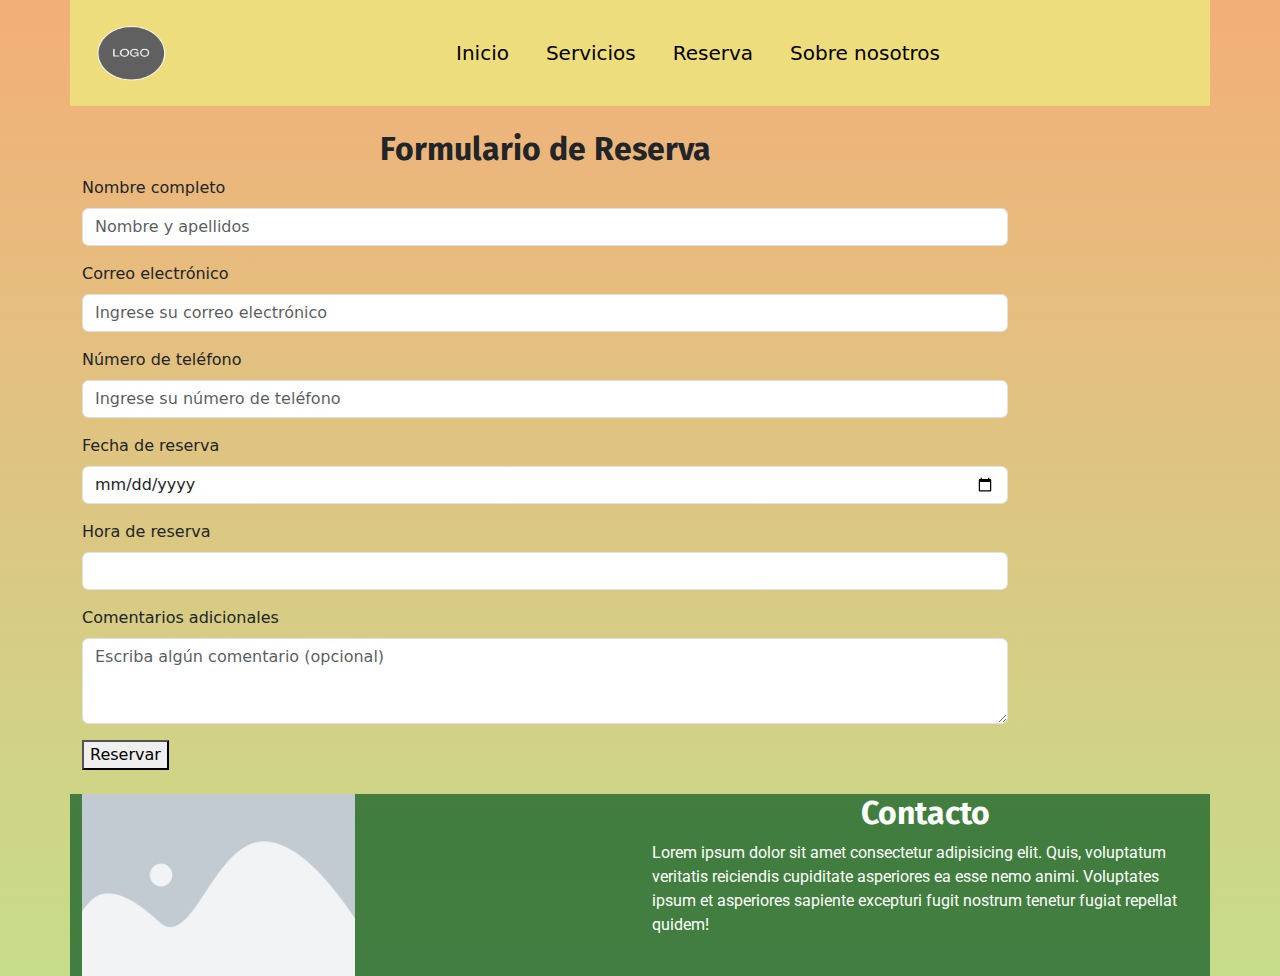
==== paginaEncuentro/reserva.html @ d7df7eee "Add files via upload" ====
<!doctype html>
<html lang="es">

<head>
    <meta charset="utf-8">
    <meta name="viewport" content="width=device-width, initial-scale=1">
    <title>OASIS SERENITY SPA</title>
    <link href="https://cdn.jsdelivr.net/npm/bootstrap@5.3.3/dist/css/bootstrap.min.css" rel="stylesheet"
        integrity="sha384-QWTKZyjpPEjISv5WaRU9OFeRpok6YctnYmDr5pNlyT2bRjXh0JMhjY6hW+ALEwIH" crossorigin="anonymous">

    <link rel="stylesheet" href="css/custom.css">
</head>

<body class="fondoPagina">
    <div class="container">

        <!--------------Barra de navegación--------->
        <div class="row">
            <nav class="col-12 navbar navbar-expand">
                <div class="container">
                    <a class="navbar-brand" href="#">
                        <img src="img/logo.png" alt="" width="100" height="80">
                    </a>
                    <button class="navbar-toggler" type="button" data-bs-toggle="collapse"
                        data-bs-target="#navbarNavAltMarkup" aria-controls="navbarNavAltMarkup" aria-expanded="false"
                        aria-label="Toggle navigation">
                        <span class="navbar-toggler-icon"></span>
                    </button>
                    <div class="navbar-collapse justify-content-center" id="navbarNavAltMarkup">
                        <div class="navbar-nav w-50 justify-content-between">
                            <a class="nav-link fs-5" href="index.html">Inicio</a>
                            <a class="nav-link fs-5" href="#">Servicios</a>
                            <a class="nav-link fs-5" href="reserva.html">Reserva</a>
                            <a class="nav-link fs-5" href="#">Sobre nosotros</a>
                        </div>
                    </div>
                </div>
            </nav>
        </div>

        <!-------Formulario de registro------------->

        <div class="row">
            <div class="col-10">
                <h2 class="mt-4">Formulario de Reserva</h2>
                <form>
                    <div class="mb-3">
                        <label for="nombre" class="form-label">Nombre completo</label>
                        <input type="text" class="form-control" id="nombre" placeholder="Nombre y apellidos" required>
                    </div>
        
                    <div class="mb-3">
                        <label for="email" class="form-label">Correo electrónico</label>
                        <input type="text" class="form-control" id="email" placeholder="Ingrese su correo electrónico" required>
                    </div>

                    <div class="mb-3">
                        <label for="telefono" class="form-label">Número de teléfono</label>
                        <input type="text" class="form-control" id="telefono" placeholder="Ingrese su número de teléfono" required>
                    </div>
        
                    <div class="mb-3">
                        <label for="fecha" class="form-label">Fecha de reserva</label>
                        <input type="date" class="form-control" id="fecha" required>
                    </div>
        
                    <div class="mb-3">
                        <label for="hora" class="form-label">Hora de reserva</label>
                        <input type="text" class="form-control" id="hora" required>
                    </div>
        
                    <div class="mb-3">
                        <label for="comentarios" class="form-label">Comentarios adicionales</label>
                        <textarea class="form-control" id="comentarios" rows="3" placeholder="Escriba algún comentario (opcional)"></textarea>
                    </div>

                    <button type="submit" class="mb-4">Reservar</button>
                </form>
            </div>
        </div>

        <!---------Pié de página------------->
        <div class="row">
            <div class="col-12 col-sm-6 d-flex align-items-center fondopie">
                <img class="w-50" src="img/placeholder.webp" alt="Mapa">
            </div>
            <div class="col-12 col-sm-6 fondopie">
                <h2>Contacto</h2>
                <p>Lorem ipsum dolor sit amet consectetur adipisicing elit. Quis, voluptatum veritatis reiciendis
                    cupiditate
                    asperiores ea esse nemo animi. Voluptates ipsum et asperiores sapiente excepturi fugit nostrum
                    tenetur fugiat repellat quidem!</p>
            </div>
        </div>
    </div>


    <script src="https://cdn.jsdelivr.net/npm/bootstrap@5.3.3/dist/js/bootstrap.bundle.min.js"
        integrity="sha384-YvpcrYf0tY3lHB60NNkmXc5s9fDVZLESaAA55NDzOxhy9GkcIdslK1eN7N6jIeHz"
        crossorigin="anonymous"></script>
</body>

</html>
---- paginaEncuentro/css/custom.css ----
@import url('https://fonts.googleapis.com/css2?family=Roboto:ital,wght@0,100;0,300;0,400;0,500;0,700;0,900;1,100;1,300;1,400;1,500;1,700;1,900&display=swap');
@import url('https://fonts.googleapis.com/css2?family=Fira+Sans:ital,wght@0,100;0,200;0,300;0,400;0,500;0,600;0,700;0,800;0,900;1,100;1,200;1,300;1,400;1,500;1,600;1,700;1,800;1,900&display=swap');
p{
    font-family: "Roboto", serif;
    font-optical-sizing: auto;
    font-weight: 400;
    font-style: normal;
    font-variation-settings:
      "wdth" 100;
}

h1,h2,h3{
    font-family: "Fira Sans", serif;
    font-weight: 700;
    font-style: normal;
    text-align: center;
}

.navbar{
    background-color: rgb(238, 221, 124);
    
}
.nav-link{
    color: rgb(0, 0, 0);
}
.nav-link:hover{
    color: rgb(88, 92, 33);
}
.navbar-nav{
    text-align: center;
}
.sin{
    padding: 0;
    margin: 0;
}

.botonesReserva{
    color: rgb(0, 0, 0);
    transition: transform 0.3s ease;
}

.botonesReserva:hover{
    color: rgb(71, 43, 11);
    transform: scale(1.1);
}

a{
    text-decoration: none;
}

.parrafoPresentacion{
    background: linear-gradient(to bottom,  rgb(250, 181, 91), rgb(236, 211, 66));
}

.parrafoServicios{
    background-color: rgb(236, 167, 76);
}

.textoPresentacion{
    font-size: 30px;
    text-align: center;
    margin-top: 70px;
}

.textoServicios{
    margin: 0 15% 10% 15%
}

.fondoPagina{
    background: linear-gradient(to bottom, rgb(243, 175, 120), rgb(199, 221, 138));

}

.fondopie{
    background-color: rgba(31, 102, 46, 0.801);
    color: white;
}

.fondo1{
    background-color: rgb(248, 56, 56);
}

.fondo2{
    background-color: rgb(248, 56, 56);
}

.servicios{
    width: 80%;
    margin: 10%;
    transition: transform 0.3s ease;
}

.servicios:hover{
    transform: scale(1.1);
}
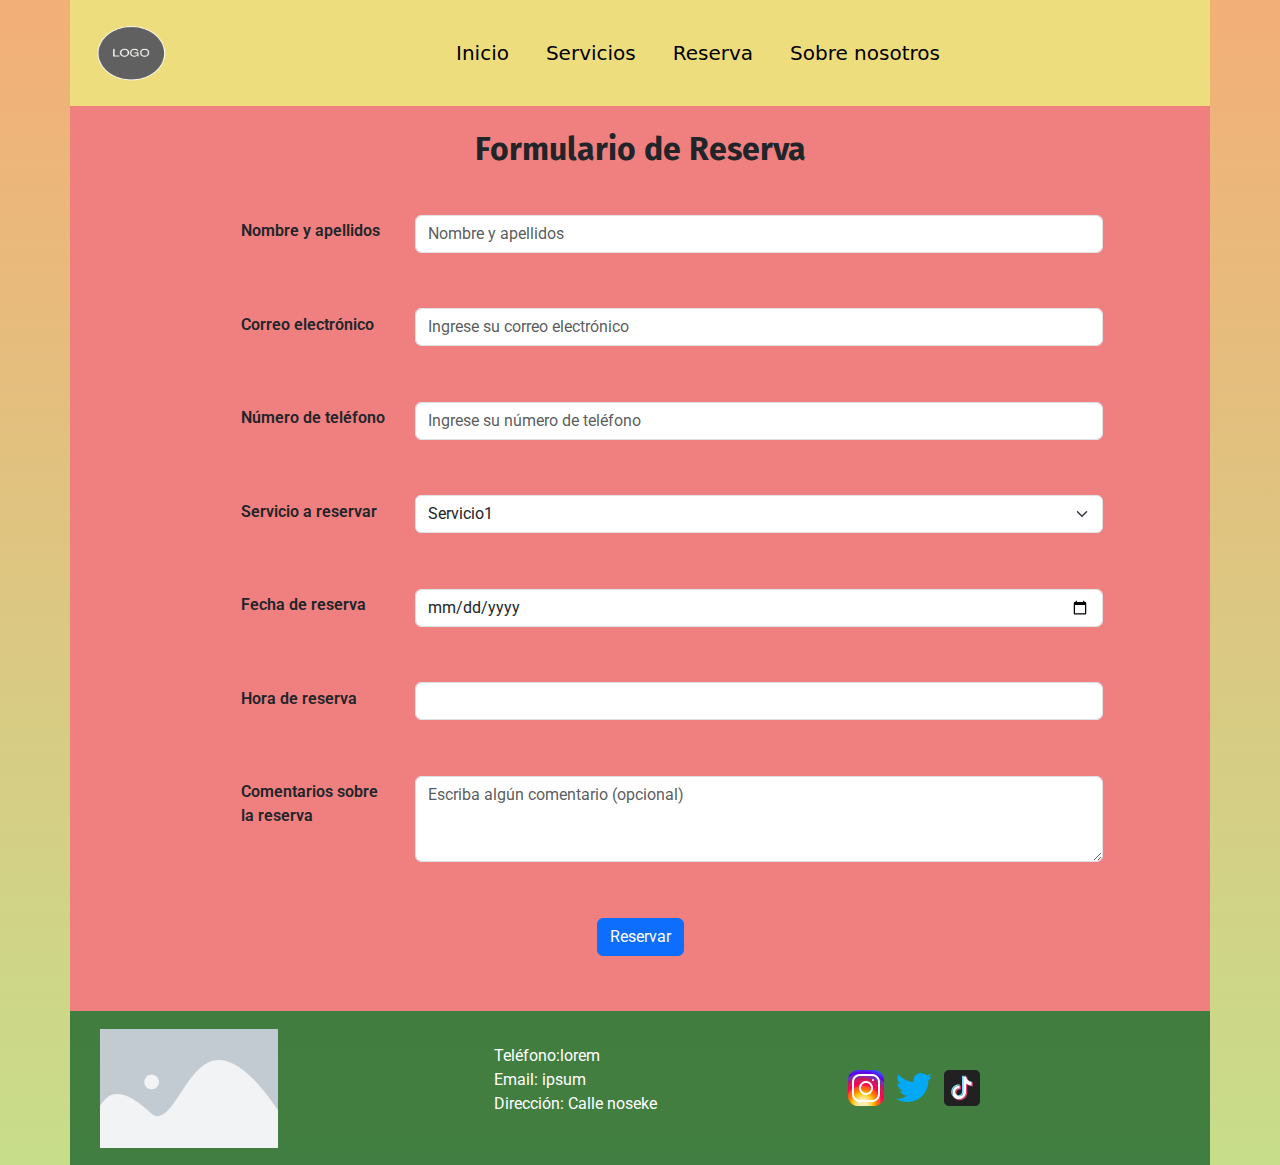
==== commit a78d58e4: "Add files via upload" ====
--- a/paginaEncuentro/reserva.html
+++ b/paginaEncuentro/reserva.html
@@ -40,56 +40,106 @@
 
         <!-------Formulario de registro------------->
 
-        <div class="row">
+        <div class="row d-flex justify-content-center fondoFormulario">
             <div class="col-10">
                 <h2 class="mt-4">Formulario de Reserva</h2>
                 <form>
-                    <div class="mb-3">
-                        <label for="nombre" class="form-label">Nombre completo</label>
-                        <input type="text" class="form-control" id="nombre" placeholder="Nombre y apellidos" required>
-                    </div>
-        
-                    <div class="mb-3">
-                        <label for="email" class="form-label">Correo electrónico</label>
-                        <input type="text" class="form-control" id="email" placeholder="Ingrese su correo electrónico" required>
+                    <div class="row camposFormulario">
+                        <div class="col-3">
+                            <label for="nombre" class="form-label textoFormulario">Nombre y apellidos</label>
+                        </div>
+                        <div class="col-9">
+                            <input type="text" class="form-control" id="nombre" placeholder="Nombre y apellidos" required>
+                        </div>
                     </div>
 
-                    <div class="mb-3">
-                        <label for="telefono" class="form-label">Número de teléfono</label>
-                        <input type="text" class="form-control" id="telefono" placeholder="Ingrese su número de teléfono" required>
-                    </div>
-        
-                    <div class="mb-3">
-                        <label for="fecha" class="form-label">Fecha de reserva</label>
-                        <input type="date" class="form-control" id="fecha" required>
-                    </div>
-        
-                    <div class="mb-3">
-                        <label for="hora" class="form-label">Hora de reserva</label>
-                        <input type="text" class="form-control" id="hora" required>
-                    </div>
-        
-                    <div class="mb-3">
-                        <label for="comentarios" class="form-label">Comentarios adicionales</label>
-                        <textarea class="form-control" id="comentarios" rows="3" placeholder="Escriba algún comentario (opcional)"></textarea>
+                    <div class="row camposFormulario">
+                        <div class="col-3">
+                            <label for="email" class="form-label textoFormulario">Correo electrónico</label>
+                        </div>
+                        <div class="col-9">
+                            <input type="text" class="form-control" id="email" placeholder="Ingrese su correo electrónico" required>
+                        </div>
                     </div>
 
-                    <button type="submit" class="mb-4">Reservar</button>
+                    <div class="row camposFormulario">
+                        <div class="col-3">
+                            <label for="telefono" class="form-label textoFormulario">Número de teléfono</label>
+                        </div>
+                        <div class="col-9">
+                            <input type="text" class="form-control" id="telefono" placeholder="Ingrese su número de teléfono" required>
+                        </div>
+                    </div>
+
+                    <div class="row camposFormulario">
+                        <div class="col-3">
+                            <label for="servicios" class="form-label textoFormulario">Servicio a reservar</label>
+                        </div>
+                        <div class="col-9">
+                            <select name="servicios" id="servicios" class="form-select">
+                                <option value="servicio1">Servicio1</option>
+                                <option value="servicio2">Servicio2</option>
+                                <option value="servicio3">Servicio3</option>
+                            </select>
+                        </div>
+                    </div>
+
+                    <div class="row camposFormulario">
+                        <div class="col-3">
+                            <label for="fecha" class="form-label textoFormulario">Fecha de reserva</label>
+                        </div>
+                        <div class="col-9">
+                            <input type="date" class="form-control" id="fecha" required>
+                        </div>
+                    </div>
+
+                    <div class="row camposFormulario">
+                        <div class="col-3">
+                            <label for="hora" class="form-label textoFormulario">Hora de reserva</label>
+                        </div>
+                        <div class="col-9">
+                            <input type="text" class="form-control" id="hora" required>
+                        </div>
+                    </div>
+
+                    <div class="row camposFormulario">
+                        <div class="col-3">
+                            <label for="comentarios" class="form-label textoFormulario">Comentarios sobre la reserva</label>
+                        </div>
+                        <div class="col-9">
+                            <textarea class="form-control" id="comentarios" rows="3" placeholder="Escriba algún comentario (opcional)"></textarea>
+                        </div>
+                    </div>
+
+                    <div class="row camposFormulario">
+                        <div class="col-12 text-center">
+                            <button type="submit" class="btn btn-primary">Reservar</button>
+                        </div>
+                    </div>
                 </form>
             </div>
         </div>
 
         <!---------Pié de página------------->
         <div class="row">
-            <div class="col-12 col-sm-6 d-flex align-items-center fondopie">
-                <img class="w-50" src="img/placeholder.webp" alt="Mapa">
-            </div>
-            <div class="col-12 col-sm-6 fondopie">
-                <h2>Contacto</h2>
-                <p>Lorem ipsum dolor sit amet consectetur adipisicing elit. Quis, voluptatum veritatis reiciendis
-                    cupiditate
-                    asperiores ea esse nemo animi. Voluptates ipsum et asperiores sapiente excepturi fugit nostrum
-                    tenetur fugiat repellat quidem!</p>
+            <div class="col-12 d-flex align-items-center fondopie">
+                <div class="row">
+                    <div class="col-4 ">
+                        <img class="w-50 mapa" src="img/placeholder.webp" alt="Mapa">
+                    </div>
+                    <div class="col-4 textoPie d-flex align-items-center">
+                        <ul>
+                            <li>Teléfono:lorem</li>
+                            <li>Email: ipsum</li>
+                            <li>Dirección: Calle noseke</li>
+                        </ul>
+                    </div>
+                    <div class="col-4 d-flex align-items-center">
+                        <a href="https://www.instagram.com/"><img src="img/instagram.png" alt=""></a>
+                        <a href="https://x.com"><img src="img/twitter.png" alt=""></a>
+                        <a href="https://www.tiktok.com"><img src="img/tiktok.png" alt=""></a>
+                    </div>
+                </div>
             </div>
         </div>
     </div>
--- a/paginaEncuentro/css/custom.css
+++ b/paginaEncuentro/css/custom.css
@@ -1,9 +1,18 @@
 @import url('https://fonts.googleapis.com/css2?family=Roboto:ital,wght@0,100;0,300;0,400;0,500;0,700;0,900;1,100;1,300;1,400;1,500;1,700;1,900&display=swap');
 @import url('https://fonts.googleapis.com/css2?family=Fira+Sans:ital,wght@0,100;0,200;0,300;0,400;0,500;0,600;0,700;0,800;0,900;1,100;1,200;1,300;1,400;1,500;1,600;1,700;1,800;1,900&display=swap');
-p{
+p, form,ul{
     font-family: "Roboto", serif;
     font-optical-sizing: auto;
     font-weight: 400;
+    font-style: normal;
+    font-variation-settings:
+      "wdth" 100;
+}
+
+form{
+    font-family: "Roboto", serif;
+    font-optical-sizing: auto;
+    font-weight: 600;
     font-style: normal;
     font-variation-settings:
       "wdth" 100;
@@ -66,6 +75,21 @@
     margin: 0 15% 10% 15%
 }
 
+.camposFormulario{
+    margin-top: 5%;
+    margin-bottom: 6%;
+}
+
+.textoFormulario{
+    margin-top: 2%;
+    margin-left: 30%;
+
+}
+
+/*
+NO SOY BUENO ELIGIENDO COLORES PAREZCO DALTÓNICO, SI SE TE OCURRE ALGO MEJOR (SEGURAMENTE CUALQUIER COSA) CAMBIALO
+*/
+
 .fondoPagina{
     background: linear-gradient(to bottom, rgb(243, 175, 120), rgb(199, 221, 138));
 
@@ -76,12 +100,8 @@
     color: white;
 }
 
-.fondo1{
-    background-color: rgb(248, 56, 56);
-}
-
-.fondo2{
-    background-color: rgb(248, 56, 56);
+.fondoFormulario{
+    background-color:lightcoral;
 }
 
 .servicios{
@@ -93,3 +113,15 @@
 .servicios:hover{
     transform: scale(1.1);
 }
+
+.mapa{
+    margin: 5%;
+}
+
+.textoPie{
+    font-weight: 100px;
+}
+
+ul{
+    list-style-type: none
+}
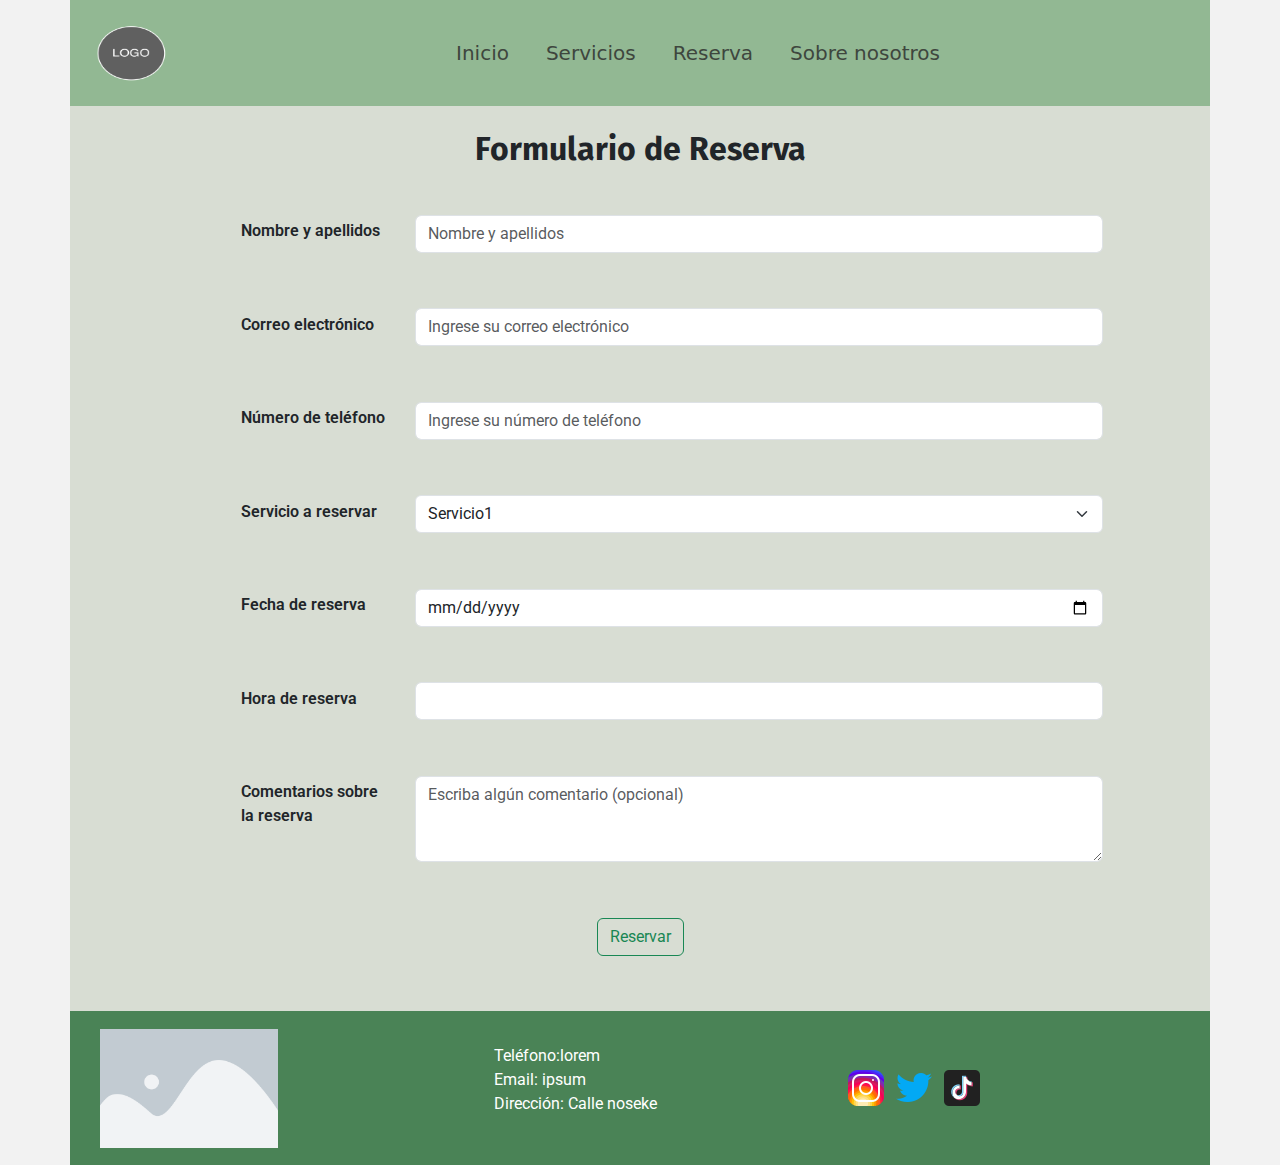
==== commit 6b379e7a: "servicios y nosotros terminado. He cambiao los colores jeje" ====
--- a/paginaEncuentro/reserva.html
+++ b/paginaEncuentro/reserva.html
@@ -29,9 +29,9 @@
                     <div class="navbar-collapse justify-content-center" id="navbarNavAltMarkup">
                         <div class="navbar-nav w-50 justify-content-between">
                             <a class="nav-link fs-5" href="index.html">Inicio</a>
-                            <a class="nav-link fs-5" href="#">Servicios</a>
+                            <a class="nav-link fs-5" href="servicios.html">Servicios</a>
                             <a class="nav-link fs-5" href="reserva.html">Reserva</a>
-                            <a class="nav-link fs-5" href="#">Sobre nosotros</a>
+                            <a class="nav-link fs-5" href="nosotros.html">Sobre nosotros</a>
                         </div>
                     </div>
                 </div>
@@ -40,7 +40,7 @@
 
         <!-------Formulario de registro------------->
 
-        <div class="row d-flex justify-content-center fondoFormulario">
+        <div class="row d-flex justify-content-center fondoClaro">
             <div class="col-10">
                 <h2 class="mt-4">Formulario de Reserva</h2>
                 <form>
@@ -113,7 +113,7 @@
 
                     <div class="row camposFormulario">
                         <div class="col-12 text-center">
-                            <button type="submit" class="btn btn-primary">Reservar</button>
+                            <button type="submit" class="btn btn-outline-success">Reservar</button>
                         </div>
                     </div>
                 </form>
@@ -127,7 +127,7 @@
                     <div class="col-4 ">
                         <img class="w-50 mapa" src="img/placeholder.webp" alt="Mapa">
                     </div>
-                    <div class="col-4 textoPie d-flex align-items-center">
+                    <div class="col-4 d-flex align-items-center">
                         <ul>
                             <li>Teléfono:lorem</li>
                             <li>Email: ipsum</li>
--- a/paginaEncuentro/css/custom.css
+++ b/paginaEncuentro/css/custom.css
@@ -1,5 +1,6 @@
 @import url('https://fonts.googleapis.com/css2?family=Roboto:ital,wght@0,100;0,300;0,400;0,500;0,700;0,900;1,100;1,300;1,400;1,500;1,700;1,900&display=swap');
 @import url('https://fonts.googleapis.com/css2?family=Fira+Sans:ital,wght@0,100;0,200;0,300;0,400;0,500;0,600;0,700;0,800;0,900;1,100;1,200;1,300;1,400;1,500;1,600;1,700;1,800;1,900&display=swap');
+
 p, form,ul{
     font-family: "Roboto", serif;
     font-optical-sizing: auto;
@@ -25,19 +26,28 @@
     text-align: center;
 }
 
+a, a:hover{
+    text-decoration: none;
+    color: rgb(0, 0, 0);
+}
+
 .navbar{
-    background-color: rgb(238, 221, 124);
+    background-color: #92b893;
     
 }
+
 .nav-link{
-    color: rgb(0, 0, 0);
+    color: #3e463e;
 }
+
 .nav-link:hover{
-    color: rgb(88, 92, 33);
+    color: #288840;
 }
+
 .navbar-nav{
     text-align: center;
 }
+
 .sin{
     padding: 0;
     margin: 0;
@@ -49,20 +59,20 @@
 }
 
 .botonesReserva:hover{
-    color: rgb(71, 43, 11);
+    color: #288840;
     transform: scale(1.1);
 }
 
-a{
-    text-decoration: none;
+.fondoPresentacion{
+    background-color: #beddbf;
 }
 
-.parrafoPresentacion{
-    background: linear-gradient(to bottom,  rgb(250, 181, 91), rgb(236, 211, 66));
+.fondoClaro{
+    background-color: rgb(216, 221, 211);
 }
 
-.parrafoServicios{
-    background-color: rgb(236, 167, 76);
+.fondoVerde{
+    background-color: #D7ECD6;
 }
 
 .textoPresentacion{
@@ -83,25 +93,27 @@
 .textoFormulario{
     margin-top: 2%;
     margin-left: 30%;
-
 }
 
-/*
-NO SOY BUENO ELIGIENDO COLORES PAREZCO DALTÓNICO, SI SE TE OCURRE ALGO MEJOR (SEGURAMENTE CUALQUIER COSA) CAMBIALO
-*/
+.personal{
+    width: 50%;
+    margin-left: 25%;
+    margin-right: 25%;
+    box-shadow: #3e463e 2px 2px 5px;
+}
+
+.textoequipo{
+    text-align: center;
+}
 
 .fondoPagina{
-    background: linear-gradient(to bottom, rgb(243, 175, 120), rgb(199, 221, 138));
-
+    background-color: rgba(235, 235, 235, 0.637);
 }
 
 .fondopie{
     background-color: rgba(31, 102, 46, 0.801);
     color: white;
-}
-
-.fondoFormulario{
-    background-color:lightcoral;
+    font-weight: 100px;
 }
 
 .servicios{
@@ -118,10 +130,6 @@
     margin: 5%;
 }
 
-.textoPie{
-    font-weight: 100px;
+ul{
+    list-style: none;
 }
-
-ul{
-    list-style-type: none
-}
